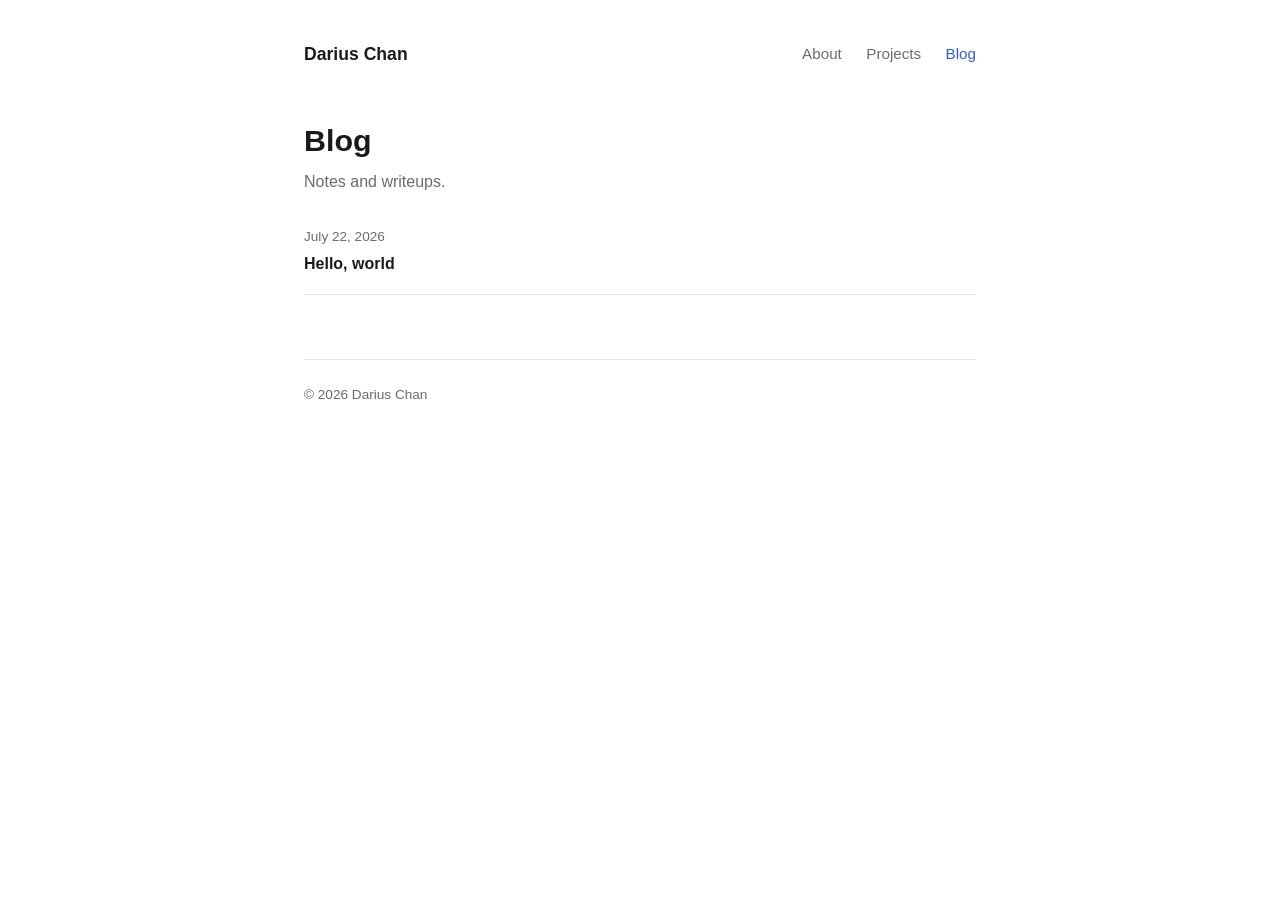
==== blog.html @ 3a9acbad "Init Commit" ====
<!DOCTYPE html>
<html lang="en">
<head>
  <meta charset="UTF-8" />
  <meta name="viewport" content="width=device-width, initial-scale=1.0" />
  <title>Blog — Darius Chan</title>
  <link rel="stylesheet" href="css/style.css" />
</head>
<body>
  <div class="wrap">
    <header class="site-header">
      <a class="name" href="index.html">Darius Chan</a>
      <nav>
        <a href="index.html">About</a>
        <a href="projects.html">Projects</a>
        <a href="blog.html" class="active">Blog</a>
      </nav>
    </header>

    <main>
      <h1>Blog</h1>
      <p class="subtitle">Notes and writeups.</p>

      <!--
        Add a new <li> at the top of this list each time you publish a post.
        Link it to a new HTML file in the /blog folder.
      -->
      <ul class="post-list">
        <li>
          <span class="date">July 22, 2026</span>
          <a href="blog/hello-world.html">Hello, world</a>
        </li>
      </ul>
    </main>

    <footer>
      &copy; <span id="year"></span> Darius Chan
    </footer>
  </div>
  <script>
    document.getElementById('year').textContent = new Date().getFullYear();
  </script>
</body>
</html>
---- css/style.css ----
:root {
  --bg: #ffffff;
  --text: #1a1a1a;
  --muted: #6b6b6b;
  --accent: #2a5adf;
  --border: #e5e5e5;
  --max-width: 720px;
}

* {
  box-sizing: border-box;
}

body {
  margin: 0;
  font-family: -apple-system, BlinkMacSystemFont, "Segoe UI", Helvetica, Arial, sans-serif;
  color: var(--text);
  background: var(--bg);
  line-height: 1.6;
}

.wrap {
  max-width: var(--max-width);
  margin: 0 auto;
  padding: 2.5rem 1.5rem 4rem;
}

header.site-header {
  display: flex;
  justify-content: space-between;
  align-items: center;
  margin-bottom: 3rem;
  flex-wrap: wrap;
  gap: 0.75rem;
}

header.site-header .name {
  font-weight: 700;
  font-size: 1.1rem;
  text-decoration: none;
  color: var(--text);
}

nav a {
  color: var(--muted);
  text-decoration: none;
  margin-left: 1.25rem;
  font-size: 0.95rem;
}

nav a:first-child {
  margin-left: 0;
}

nav a:hover,
nav a.active {
  color: var(--accent);
}

h1 {
  font-size: 1.9rem;
  margin-bottom: 0.25rem;
}

h2 {
  font-size: 1.3rem;
  margin-top: 2.5rem;
}

.subtitle {
  color: var(--muted);
  margin-top: 0;
  margin-bottom: 2rem;
}

a {
  color: var(--accent);
}

.links {
  list-style: none;
  padding: 0;
  margin: 1.5rem 0;
}

.links li {
  margin-bottom: 0.4rem;
}

.project {
  border: 1px solid var(--border);
  border-radius: 8px;
  padding: 1.25rem 1.5rem;
  margin-bottom: 1.25rem;
}

.project h3 {
  margin: 0 0 0.35rem;
}

.project h3 a {
  color: var(--text);
  text-decoration: none;
}

.project h3 a:hover {
  color: var(--accent);
}

.project p {
  margin: 0;
  color: var(--muted);
}

.project .tags {
  margin-top: 0.6rem;
  font-size: 0.85rem;
  color: var(--muted);
}

.post-list {
  list-style: none;
  padding: 0;
}

.post-list li {
  margin-bottom: 1.1rem;
  padding-bottom: 1.1rem;
  border-bottom: 1px solid var(--border);
}

.post-list .date {
  display: block;
  font-size: 0.85rem;
  color: var(--muted);
  margin-bottom: 0.15rem;
}

.post-list a {
  text-decoration: none;
  color: var(--text);
  font-weight: 600;
}

.post-list a:hover {
  color: var(--accent);
}

.post-meta {
  color: var(--muted);
  font-size: 0.9rem;
  margin-top: -0.5rem;
  margin-bottom: 2rem;
}

footer {
  margin-top: 4rem;
  padding-top: 1.5rem;
  border-top: 1px solid var(--border);
  color: var(--muted);
  font-size: 0.85rem;
}
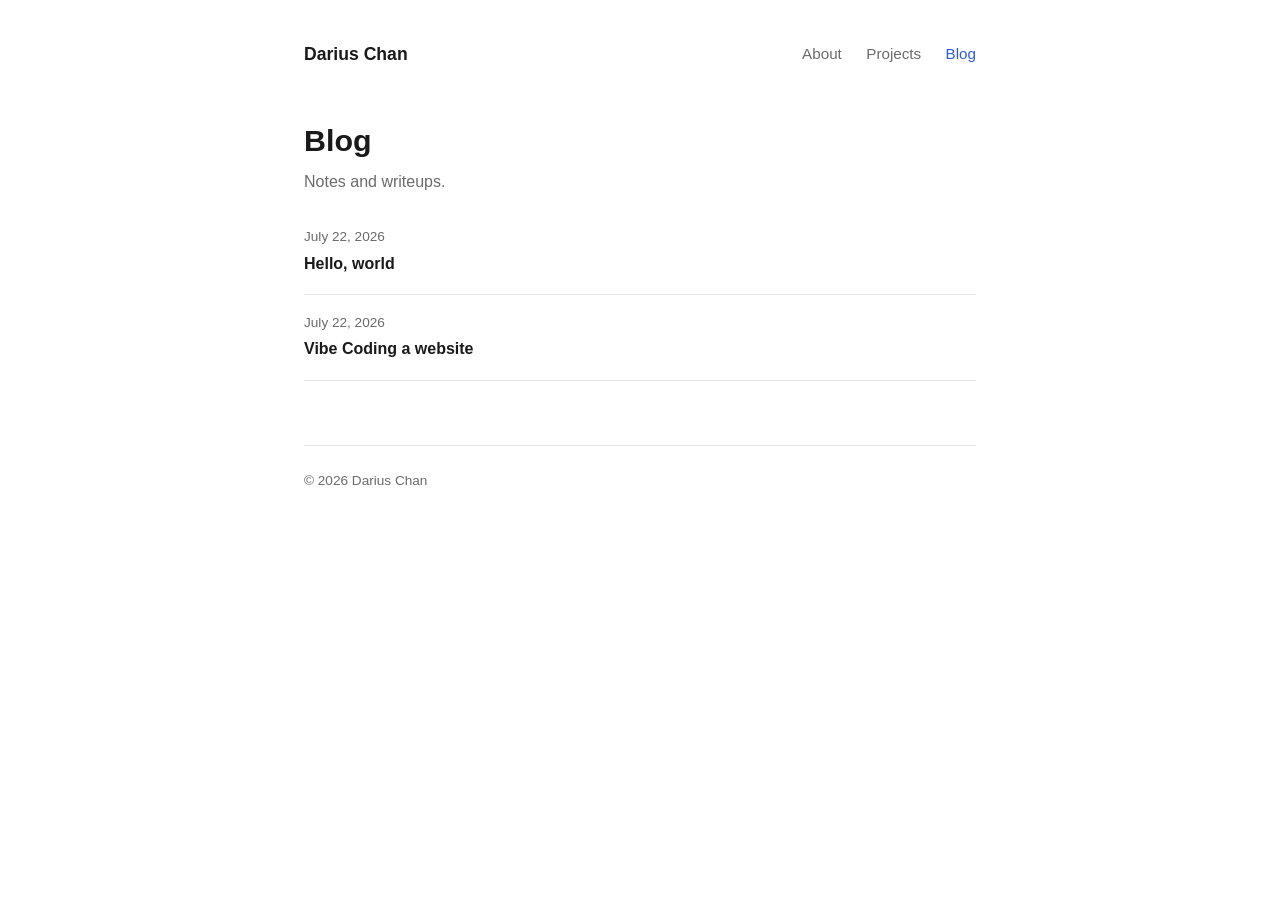
==== commit e98d40e9: "testing my first blog post" ====
--- a/blog.html
+++ b/blog.html
@@ -22,15 +22,22 @@
       <p class="subtitle">Notes and writeups.</p>
 
       <!--
-        Add a new <li> at the top of this list each time you publish a post.
-        Link it to a new HTML file in the /blog folder.
+        This list is auto-generated from blog/*.html by scripts/generate_index.py,
+        which runs automatically on commit (see the git pre-commit hook). Don't edit
+        the content between the markers by hand — it gets overwritten.
       -->
+      <!-- AUTO-GENERATED:START -->
       <ul class="post-list">
         <li>
           <span class="date">July 22, 2026</span>
           <a href="blog/hello-world.html">Hello, world</a>
         </li>
+        <li>
+          <span class="date">July 22, 2026</span>
+          <a href="blog/vibe-coding.html">Vibe Coding a website</a>
+        </li>
       </ul>
+      <!-- AUTO-GENERATED:END -->
     </main>
 
     <footer>
--- a/css/style.css
+++ b/css/style.css
@@ -87,34 +87,36 @@
   margin-bottom: 0.4rem;
 }
 
-.project {
-  border: 1px solid var(--border);
-  border-radius: 8px;
-  padding: 1.25rem 1.5rem;
-  margin-bottom: 1.25rem;
+.project-list {
+  list-style: none;
+  padding: 0;
 }
 
-.project h3 {
-  margin: 0 0 0.35rem;
+.project-list li {
+  margin-bottom: 1.1rem;
+  padding-bottom: 1.1rem;
+  border-bottom: 1px solid var(--border);
 }
 
-.project h3 a {
-  color: var(--text);
-  text-decoration: none;
+.project-list .tags {
+  display: block;
+  font-size: 0.85rem;
+  color: var(--muted);
+  margin-bottom: 0.15rem;
 }
 
-.project h3 a:hover {
+.project-list a {
+  text-decoration: none;
+  color: var(--text);
+  font-weight: 600;
+}
+
+.project-list a:hover {
   color: var(--accent);
 }
 
-.project p {
-  margin: 0;
-  color: var(--muted);
-}
-
-.project .tags {
-  margin-top: 0.6rem;
-  font-size: 0.85rem;
+.project-list p {
+  margin: 0.3rem 0 0;
   color: var(--muted);
 }
 
